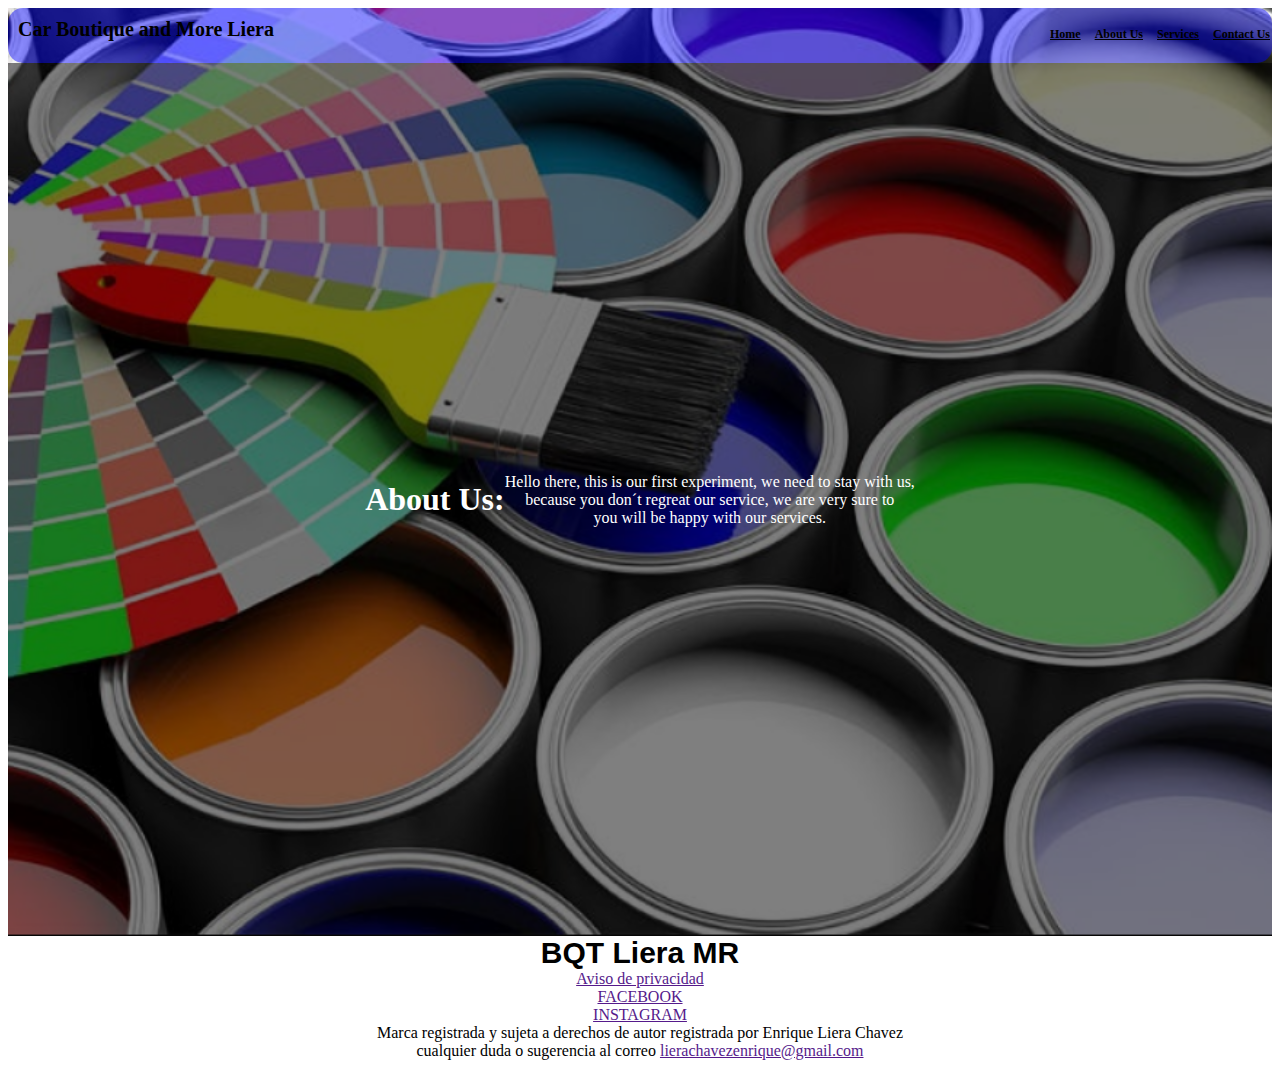
==== Car-Boutique-Liera/about-us/about-us.html @ 6b816916 "Add files via upload" ====
<!DOCTYPE html>
<html>
  <head>
    <title>About Us</title>
    <link rel="stylesheet" href="/Car-Boutique-Liera/css/style.css" />
  </head>
  <body>
    <div class="aboutUs">
      <div class="nav-bar-about">
        <div>Car Boutique and More Liera</div>
        <ul>
          <li><a href="/Car-Boutique-Liera/index.html">Home</a></li>
          <li>
            <a href="#">About Us</a>
          </li>
          <li>
            <a href="/Car-Boutique-Liera/services/services.html">Services</a>
          </li>
          <li>
            <a href="/Car-Boutique-Liera/contact-us/contact-us.html"
              >Contact Us</a
            >
          </li>
        </ul>
      </div>
      <div class="aboutcontent">
        <h1>About Us:</h1>
        <p>
          Hello there, this is our first experiment, we need to stay with us,
          <br />
          because you don´t regreat our service, we are very sure to <br />
          you will be happy with our services.
        </p>
      </div>
    </div>
    <div class="feed">
      <div id="marca">BQT Liera MR</div>
      <div class="social">
        <div id="priv"><a href="">Aviso de privacidad</a></div>
        <div id="fb"><a href="">FACEBOOK</a></div>
        <div id="ig"><a href="">INSTAGRAM</a></div>
      </div>
      <div id="aviso">
        Marca registrada y sujeta a derechos de autor registrada por Enrique
        Liera Chavez <br />
        cualquier duda o sugerencia al correo
        <a href="">lierachavezenrique@gmail.com</a>
      </div>
    </div>
  </body>
</html>
---- Car-Boutique-Liera/css/style.css ----
/* Estilos de barra de navegacion */
.nav-bar{
  background-color: rgba(0, 0, 255, 45%);
  height: 50px;
  border-radius: 15px;
  padding-bottom:5px;
  margin-left: 4.5%;
  margin-right: 4.5%; 
}
.nav-bar div{
  display: inline;
  position: absolute;
  padding: 10px;
  font-size: 20px;
  font-weight: bolder;
  color: black;
  
}
@media (max-width: 570px) {
  .nav-bar div{
    display: none;
  }
}
.nav-bar ul{
  position: absolute;
  right: 5px;
  margin-right: 4.5%
}
@media (max-width: 570px) {
  .nav-bar ul{
    position: relative;
    top: 30%;
    bottom: 70%;
    right: 90%;
    left: 10%;
  }
}
.nav-bar ul li{
  display: inline-block;
}
.nav-bar ul li a{
  padding: 5px;
  font-size: 12px;
  font-weight: bolder;
  color: black;
}
/* Estilo para el fondo de Home */
.home{
  background-image: url("/Car-Boutique-Liera/img/backgroundhome_1920.png");
  background-size: cover;
  background-repeat: no-repeat;
  background-attachment: fixed;
  background-position: center;
}
@media (width-max:750px) {
  .home{
    background-image: url("/Car-Boutique-Liera/img/backgroundhome_650.png");
  }
}
@media (width-max:1000px) {
  .home{
    background-image: url("/Car-Boutique-Liera/img/backgroundhome_800.png");
  }
}

/* Estilo para el texto en Home */
.text-container{
  text-align: center;
  display: flex;
  align-items: center;
  justify-content: center;
  height: 100vh;
}

.feed{
  display: block;
  text-align: center;
  bottom: -50px;
}
#marca{
  font-weight: bolder;
  font-family: Arial, Helvetica, sans-serif;
  font-size: 30px;
}
#marca, .social, #aviso{
  width: 100%;
}

/* EMPIEZA ABOUT US */
/* Colocamos un fondo a la pagina */
.nav-bar-about{
  background-color: rgba(0, 0, 255, 45%);
  height: 50px;
  border-radius: 15px;
  padding-bottom:5px; 
}
.nav-bar-about div{
  display: inline;
  position: absolute;
  padding: 10px;
  font-size: 20px;
  font-weight: bolder;
  color: black;
  
}
@media (max-width: 570px) {
  .nav-bar-about div{
    display: none;
  }
}
.nav-bar-about ul{
  position: absolute;
  right: 5px;
}
@media (max-width: 570px) {
  .nav-bar-about ul{
    position: relative;
    top: 30%;
    bottom: 70%;
    right: 90%;
    left: 10%;
  }
}
.nav-bar-about ul li{
  display: inline-block;
}

.nav-bar-about ul li a{
  padding: 5px;
  font-size: 12px;
  font-weight: bolder;
  color: black;
}
.aboutUs{
  background-image: url("/Car-Boutique-Liera/img/background-about.png");
  background-repeat: no-repeat;
  background-size: cover;
  background-position: center;
}
/* Ajustamos todo para que quede centrado y colocamos un fondo
para que las letras blancas se resalten y se pueda ver */
.aboutcontent{
  background-color: rgba(0, 0, 0, 50%);
  text-align: center;
  display: flex;
  align-items: center;
  justify-content: center;
  height: 97vh;
}

.aboutcontent h1{
  text-align: center;
  color: white;
}
.aboutcontent p{
  justify-content: center;
  color: white;
}
/* Comenzamos con el estilo de la pagina de servicios */
.services-content h1{
  text-align: center;
  font-size: 35px;
  font-family:'Franklin Gothic Medium', 'Arial Narrow', Arial, sans-serif;
}

.card-container{
  display: inline-flex;
  flex-direction: row;
  flex-wrap: nowrap;
  justify-content: center;
  align-items: center;
  align-content: center;
  width: 100%;
}

#engine{
  order: 0;
  flex: 0 1 auto;
  align-self: auto;
  height: auto;
  width: 25%;
  text-align: center;
}
#paint{
  order: 0;
  flex: 0 1 auto;
  align-self: auto;
  height: auto;
  width: 25%;
  text-align: center;
}
#wax{
  order: 0;
  flex: 0 1 auto;
  align-self: auto;
  height: auto;
  width: 25%;
  text-align: center;
}
#sillon{
  order: 0;
  flex: 0 1 auto;
  align-self: auto;
  height: auto;
  width: 25%;
  text-align: center;
}

@media (max-width: 1450px){
  .card-container{
    display: block;
  }
  #engine, #paint, #wax, #sillon {
    width: 100%;
  }
}
.box{
  box-shadow:  0px 1px 0px 1px rgba(0, 0, 0, 15%);
  padding: 0;
  border: 0;
}
.contact-container{
  margin-top: 150px;
  position: block;
  text-align: center;
  height: 385px;
}
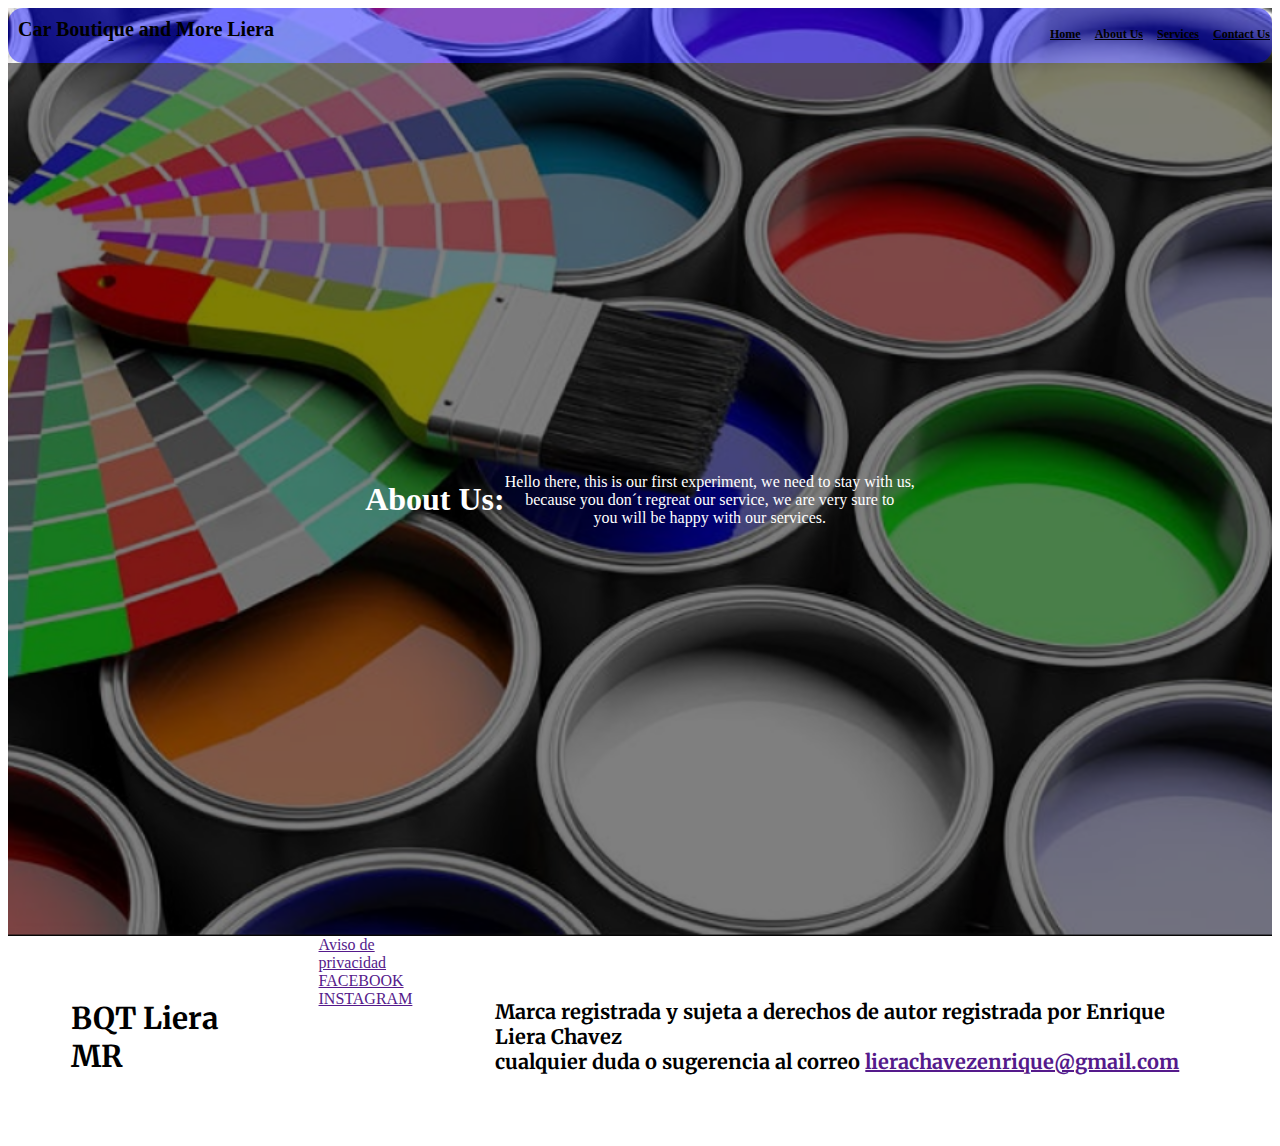
==== commit 3c8a0e60: "V 1.132" ====
--- a/Car-Boutique-Liera/about-us/about-us.html
+++ b/Car-Boutique-Liera/about-us/about-us.html
@@ -2,24 +2,40 @@
 <html>
   <head>
     <title>About Us</title>
-    <link rel="stylesheet" href="/Car-Boutique-Liera/css/style.css" />
+    <meta name="viewport" content="width=device-width, initial-scale=1" />
+    <meta http-equiv="X-UA-Compatible" content="IE=7" />
+    <meta
+      name="description"
+      content="This is a page for information to our services, the engine for all of this are in Morelia,Michoacan,Mexico."
+    />
+    <meta http-equiv="X-UA-Compatible" content="ie=edge" />
+    <meta
+      name="keywords"
+      content="Autos,Hojalateria y pintura, Estetica automotriz,Detallado automotriz"
+    />
+    <meta http-equiv="Content-Type" content="text/html;charset=UTF-8" />
+    <link rel="preconnect" href="https://fonts.googleapis.com" />
+    <link rel="preconnect" href="https://fonts.gstatic.com" crossorigin />
+    <link
+      href="https://fonts.googleapis.com/css2?family=Merriweather:ital,wght@1,300&display=swap"
+      rel="stylesheet"
+    />
+    <link rel="stylesheet" href="../css/style.css" />
   </head>
   <body>
     <div class="aboutUs">
       <div class="nav-bar-about">
         <div>Car Boutique and More Liera</div>
         <ul>
-          <li><a href="/Car-Boutique-Liera/index.html">Home</a></li>
+          <li><a href="../index.html">Home</a></li>
           <li>
             <a href="#">About Us</a>
           </li>
           <li>
-            <a href="/Car-Boutique-Liera/services/services.html">Services</a>
+            <a href="../services/services.html">Services</a>
           </li>
           <li>
-            <a href="/Car-Boutique-Liera/contact-us/contact-us.html"
-              >Contact Us</a
-            >
+            <a href="../contact-us/contact-us.html">Contact Us</a>
           </li>
         </ul>
       </div>
--- a/Car-Boutique-Liera/css/style.css
+++ b/Car-Boutique-Liera/css/style.css
@@ -4,8 +4,6 @@
   height: 50px;
   border-radius: 15px;
   padding-bottom:5px;
-  margin-left: 4.5%;
-  margin-right: 4.5%; 
 }
 .nav-bar div{
   display: inline;
@@ -14,26 +12,12 @@
   font-size: 20px;
   font-weight: bolder;
   color: black;
+  font-family: 'Merriweather', serif;
   
 }
-@media (max-width: 570px) {
-  .nav-bar div{
-    display: none;
-  }
-}
 .nav-bar ul{
   position: absolute;
   right: 5px;
-  margin-right: 4.5%
-}
-@media (max-width: 570px) {
-  .nav-bar ul{
-    position: relative;
-    top: 30%;
-    bottom: 70%;
-    right: 90%;
-    left: 10%;
-  }
 }
 .nav-bar ul li{
   display: inline-block;
@@ -43,26 +27,36 @@
   font-size: 12px;
   font-weight: bolder;
   color: black;
-}
+  font-family: 'Merriweather', serif;
+}
+
+
+@media (max-width:535px){
+  .nav-bar div {
+    display: none;
+  }
+  .nav-bar ul {
+    position: relative;
+    top: 15px;
+    right: 80%;
+    left: 20%;
+  }
+  .nav-bar ul li a{
+    font-size: 50%;
+  }
+}
+
+
+
 /* Estilo para el fondo de Home */
-.home{
-  background-image: url("/Car-Boutique-Liera/img/backgroundhome_1920.png");
+ .home{
+  background-image: url("../img/backgroundhome_1920.png");
   background-size: cover;
   background-repeat: no-repeat;
   background-attachment: fixed;
   background-position: center;
-}
-@media (width-max:750px) {
-  .home{
-    background-image: url("/Car-Boutique-Liera/img/backgroundhome_650.png");
-  }
-}
-@media (width-max:1000px) {
-  .home{
-    background-image: url("/Car-Boutique-Liera/img/backgroundhome_800.png");
-  }
-}
-
+  border-radius: 15px;
+ }
 /* Estilo para el texto en Home */
 .text-container{
   text-align: center;
@@ -70,21 +64,55 @@
   align-items: center;
   justify-content: center;
   height: 100vh;
-}
-
+  font-family: 'Merriweather', serif;
+}
+.feedcontainer{
+  background-color: rgb(170, 247, 221);
+  background-size: 100%;
+  border-radius: 15px;
+  margin-top: 5px;
+}
 .feed{
-  display: block;
-  text-align: center;
-  bottom: -50px;
+  display: flex;
+  justify-content: space-between;
+  align-content: center;
 }
 #marca{
-  font-weight: bolder;
-  font-family: Arial, Helvetica, sans-serif;
+  padding: 5%;
+  font-weight: bolder;
+  font-family: 'Merriweather', serif;
   font-size: 30px;
 }
-#marca, .social, #aviso{
-  width: 100%;
-}
+#social, #aviso {
+  padding: 5%;
+  font-weight: bold;
+  font-family: 'Merriweather', serif;
+  font-size: 20px;
+}
+
+@media (max-width:535px) {
+  .home{
+    background-image: url("../img/Antique-car-movil_460px.png");
+    background-size: 100vh;
+    background-attachment: inherit;
+  }
+  .text-container{
+    color:  rgb(25, 0, 252);
+  }
+  
+}
+@media (min-width:535px) and (max-width:980px) {
+  .home{
+    background-image: url("../img/backgroundhome_800.png");
+  }
+}
+@media (max-width: 680px){
+  .feed{
+    display: flex;
+    flex-direction: column;
+  }
+}
+
 
 /* EMPIEZA ABOUT US */
 /* Colocamos un fondo a la pagina */
@@ -103,28 +131,9 @@
   color: black;
   
 }
-@media (max-width: 570px) {
-  .nav-bar-about div{
-    display: none;
-  }
-}
-.nav-bar-about ul{
-  position: absolute;
-  right: 5px;
-}
-@media (max-width: 570px) {
-  .nav-bar-about ul{
-    position: relative;
-    top: 30%;
-    bottom: 70%;
-    right: 90%;
-    left: 10%;
-  }
-}
 .nav-bar-about ul li{
   display: inline-block;
 }
-
 .nav-bar-about ul li a{
   padding: 5px;
   font-size: 12px;
@@ -132,11 +141,33 @@
   color: black;
 }
 .aboutUs{
-  background-image: url("/Car-Boutique-Liera/img/background-about.png");
+  background-image: url("../img/background-about.png");
   background-repeat: no-repeat;
   background-size: cover;
   background-position: center;
 }
+.nav-bar-about ul{
+  position: absolute;
+  right: 5px;
+}
+
+@media (max-width: 535px) {
+  .nav-bar-about div{
+    display: none;
+  }
+  .nav-bar-abaout ul{
+    position: relative;
+    top: 15px;
+    right: 80%;
+    left: 20%;
+  }
+  .nav-bar-about ul li a{
+    font-size: 50%;
+  }
+}
+
+
+
 /* Ajustamos todo para que quede centrado y colocamos un fondo
 para que las letras blancas se resalten y se pueda ver */
 .aboutcontent{
@@ -156,6 +187,8 @@
   justify-content: center;
   color: white;
 }
+
+
 /* Comenzamos con el estilo de la pagina de servicios */
 .services-content h1{
   text-align: center;
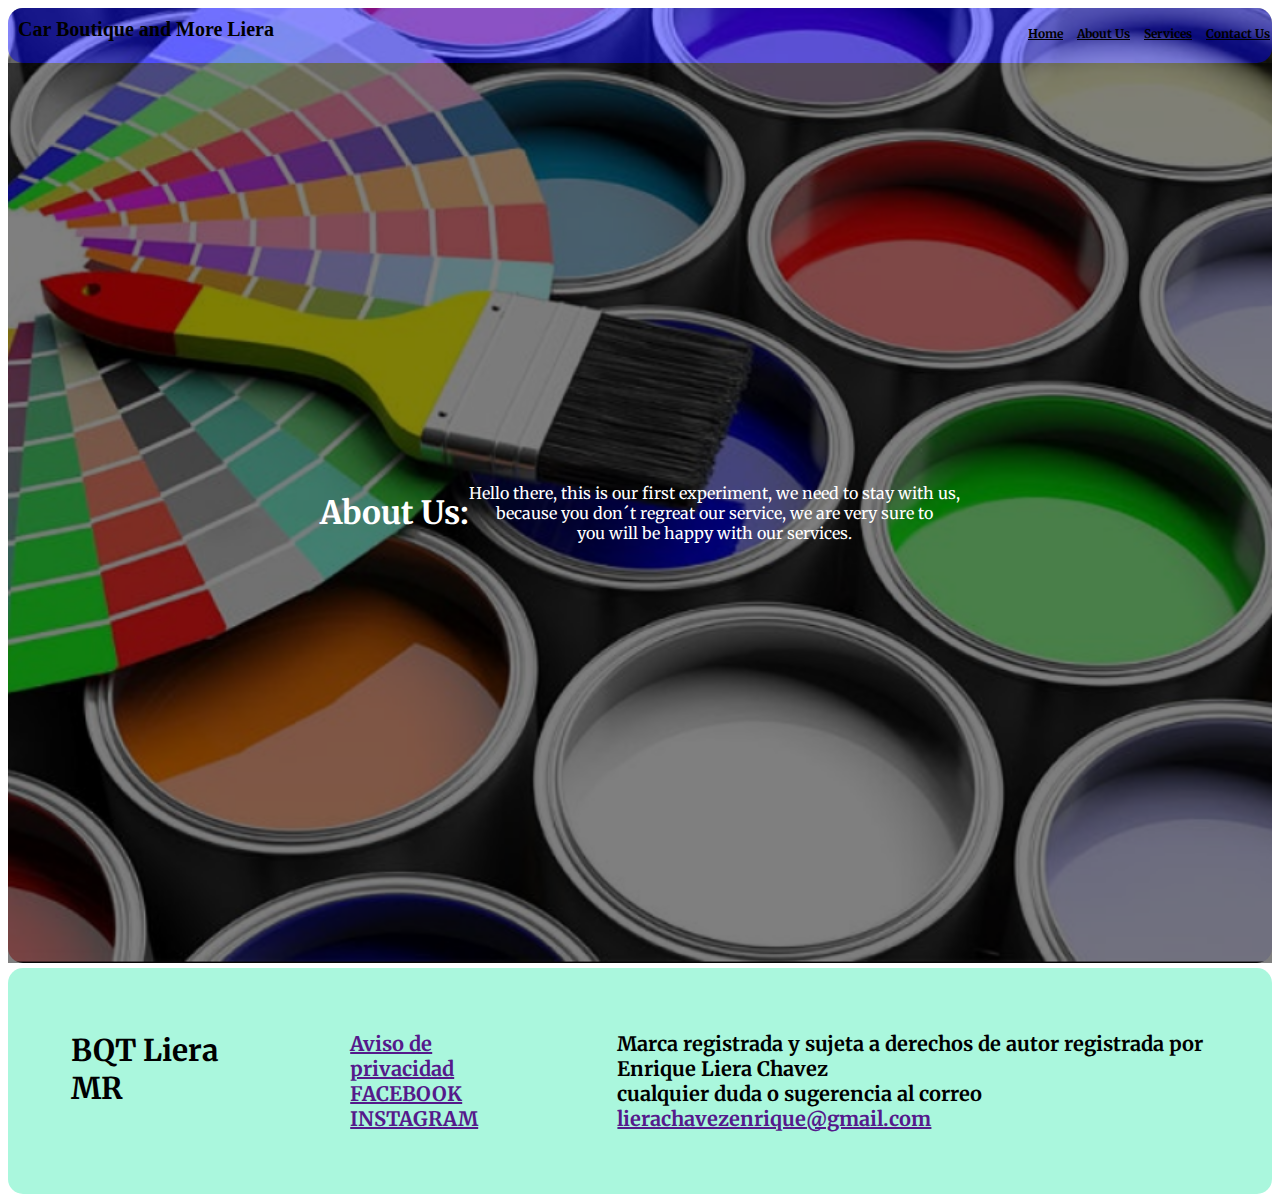
==== commit 1db5b7d8: "V 1.133" ====
--- a/Car-Boutique-Liera/about-us/about-us.html
+++ b/Car-Boutique-Liera/about-us/about-us.html
@@ -49,18 +49,20 @@
         </p>
       </div>
     </div>
-    <div class="feed">
-      <div id="marca">BQT Liera MR</div>
-      <div class="social">
-        <div id="priv"><a href="">Aviso de privacidad</a></div>
-        <div id="fb"><a href="">FACEBOOK</a></div>
-        <div id="ig"><a href="">INSTAGRAM</a></div>
-      </div>
-      <div id="aviso">
-        Marca registrada y sujeta a derechos de autor registrada por Enrique
-        Liera Chavez <br />
-        cualquier duda o sugerencia al correo
-        <a href="">lierachavezenrique@gmail.com</a>
+    <div class="feedcontainer">
+      <div class="feed">
+        <div class="marca">BQT Liera MR</div>
+        <div class="social">
+          <div id="priv"><a href="">Aviso de privacidad</a></div>
+          <div id="fb"><a href="">FACEBOOK</a></div>
+          <div id="ig"><a href="">INSTAGRAM</a></div>
+        </div>
+        <div class="aviso">
+          Marca registrada y sujeta a derechos de autor registrada por Enrique
+          Liera Chavez <br />
+          cualquier duda o sugerencia al correo
+          <a href="">lierachavezenrique@gmail.com</a>
+        </div>
       </div>
     </div>
   </body>
--- a/Car-Boutique-Liera/css/style.css
+++ b/Car-Boutique-Liera/css/style.css
@@ -66,29 +66,7 @@
   height: 100vh;
   font-family: 'Merriweather', serif;
 }
-.feedcontainer{
-  background-color: rgb(170, 247, 221);
-  background-size: 100%;
-  border-radius: 15px;
-  margin-top: 5px;
-}
-.feed{
-  display: flex;
-  justify-content: space-between;
-  align-content: center;
-}
-#marca{
-  padding: 5%;
-  font-weight: bolder;
-  font-family: 'Merriweather', serif;
-  font-size: 30px;
-}
-#social, #aviso {
-  padding: 5%;
-  font-weight: bold;
-  font-family: 'Merriweather', serif;
-  font-size: 20px;
-}
+
 
 @media (max-width:535px) {
   .home{
@@ -106,12 +84,7 @@
     background-image: url("../img/backgroundhome_800.png");
   }
 }
-@media (max-width: 680px){
-  .feed{
-    display: flex;
-    flex-direction: column;
-  }
-}
+
 
 
 /* EMPIEZA ABOUT US */
@@ -139,12 +112,15 @@
   font-size: 12px;
   font-weight: bolder;
   color: black;
+  font-family: 'Merriweather', serif;
+
 }
 .aboutUs{
   background-image: url("../img/background-about.png");
   background-repeat: no-repeat;
   background-size: cover;
   background-position: center;
+  border-radius: 15px;
 }
 .nav-bar-about ul{
   position: absolute;
@@ -155,7 +131,7 @@
   .nav-bar-about div{
     display: none;
   }
-  .nav-bar-abaout ul{
+  .nav-bar-about ul{
     position: relative;
     top: 15px;
     right: 80%;
@@ -176,7 +152,9 @@
   display: flex;
   align-items: center;
   justify-content: center;
-  height: 97vh;
+  height: 100vh;
+  font-family: 'Merriweather', serif;
+
 }
 
 .aboutcontent h1{
@@ -193,7 +171,6 @@
 .services-content h1{
   text-align: center;
   font-size: 35px;
-  font-family:'Franklin Gothic Medium', 'Arial Narrow', Arial, sans-serif;
 }
 
 .card-container{
@@ -260,3 +237,32 @@
 }
 
 
+.feedcontainer{
+  background-color: rgb(170, 247, 221);
+  background-size: 100%;
+  border-radius: 15px;
+  margin-top: 5px;
+}
+.feed{
+  display: flex;
+  justify-content: space-between;
+  align-content: center;
+}
+.marca{
+  padding: 5%;
+  font-weight: bolder;
+  font-family: 'Merriweather', serif;
+  font-size: 30px;
+}
+.social, .aviso {
+  padding: 5%;
+  font-weight: bold;
+  font-family: 'Merriweather', serif;
+  font-size: 20px;
+}
+@media (max-width: 680px){
+  .feed{
+    display: flex;
+    flex-direction: column;
+  }
+}